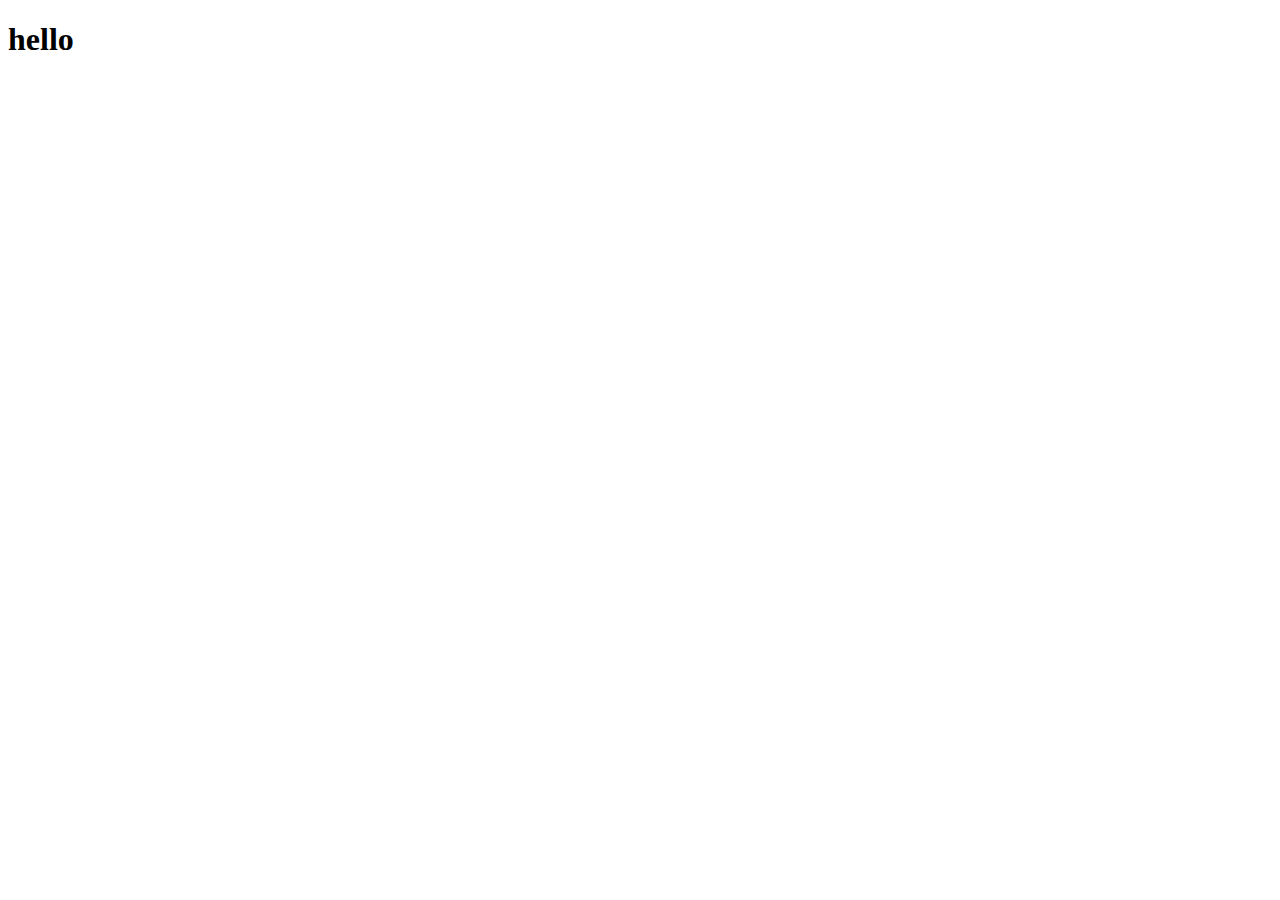
==== index.html @ 1a874dec "first commit" ====
<!DOCTYPE html>
<html lang="en">
  <head>
    <meta charset="UTF-8" />
    <meta name="viewport" content="width=device-width, initial-scale=1.0" />
    <title>Curuza</title>
    <link rel="stylesheet" href="css/style.css" />
    <script src="https://unpkg.com/@tailwindcss/browser@4"></script>
  </head>
  <body>
    <h1>hello</h1>
  </body>
</html>
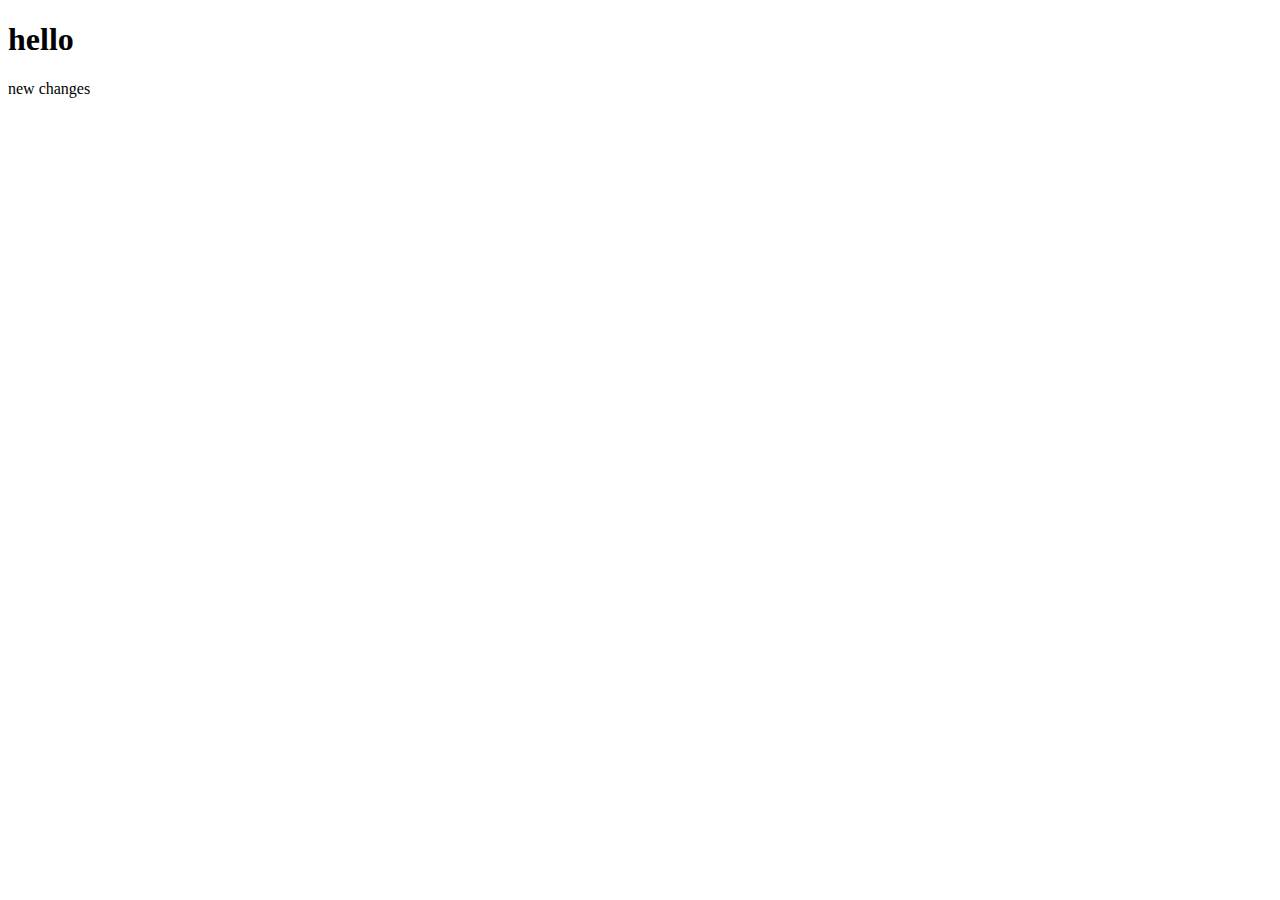
==== commit 8406281a: "login changes" ====
--- a/index.html
+++ b/index.html
@@ -9,5 +9,6 @@
   </head>
   <body>
     <h1>hello</h1>
+    <p>new changes</p>
   </body>
 </html>
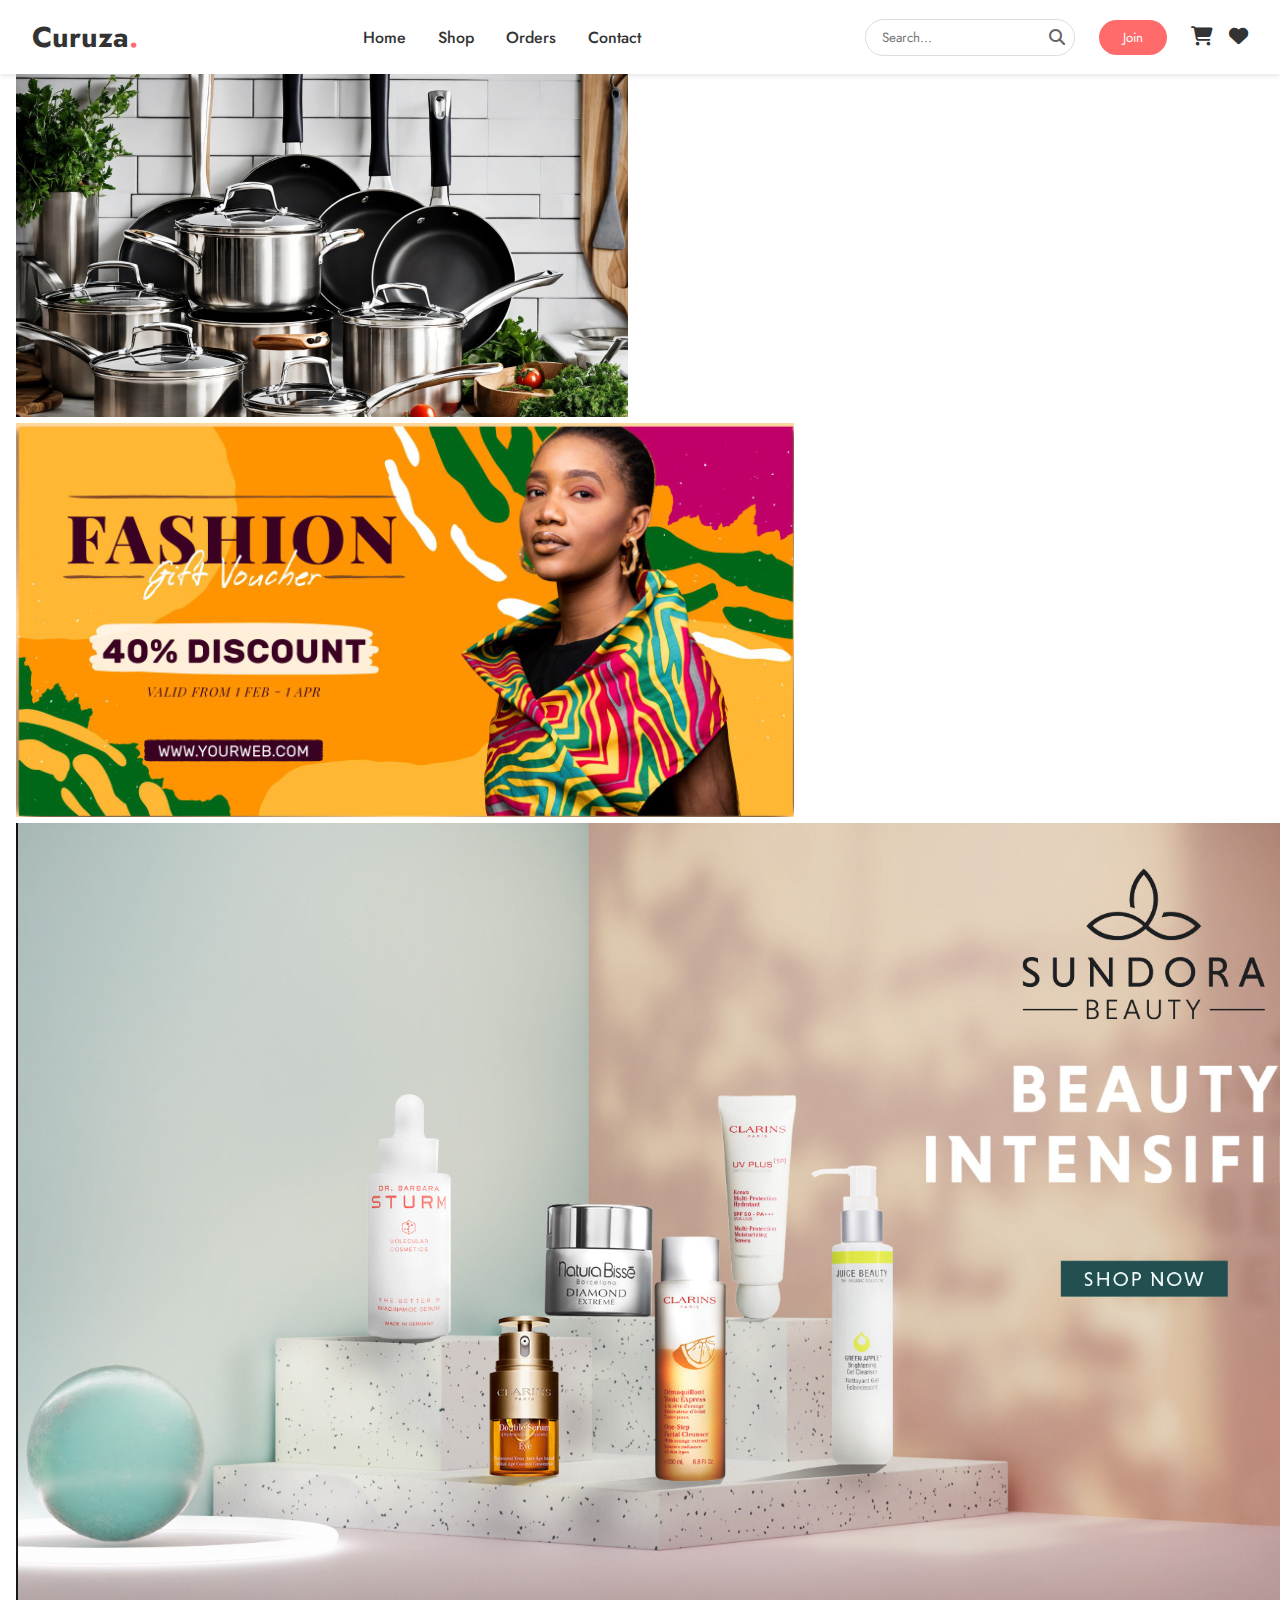
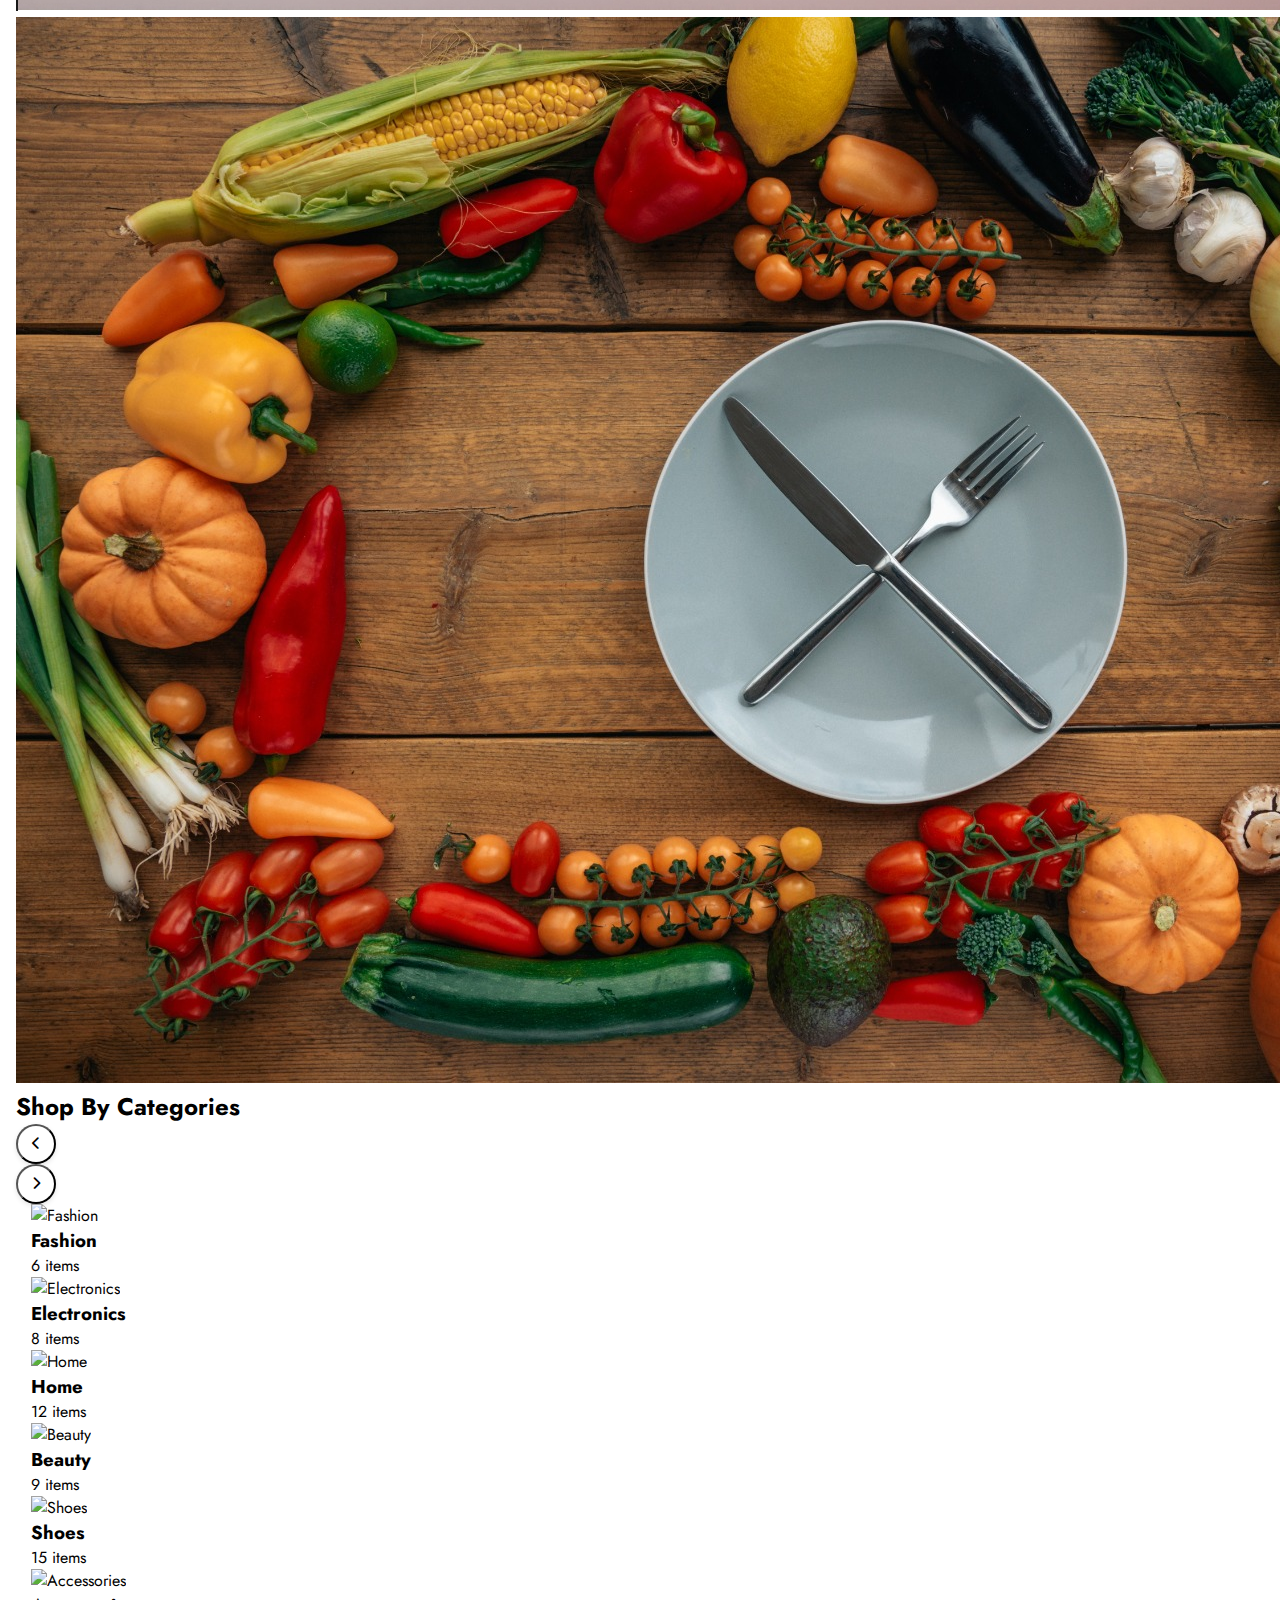
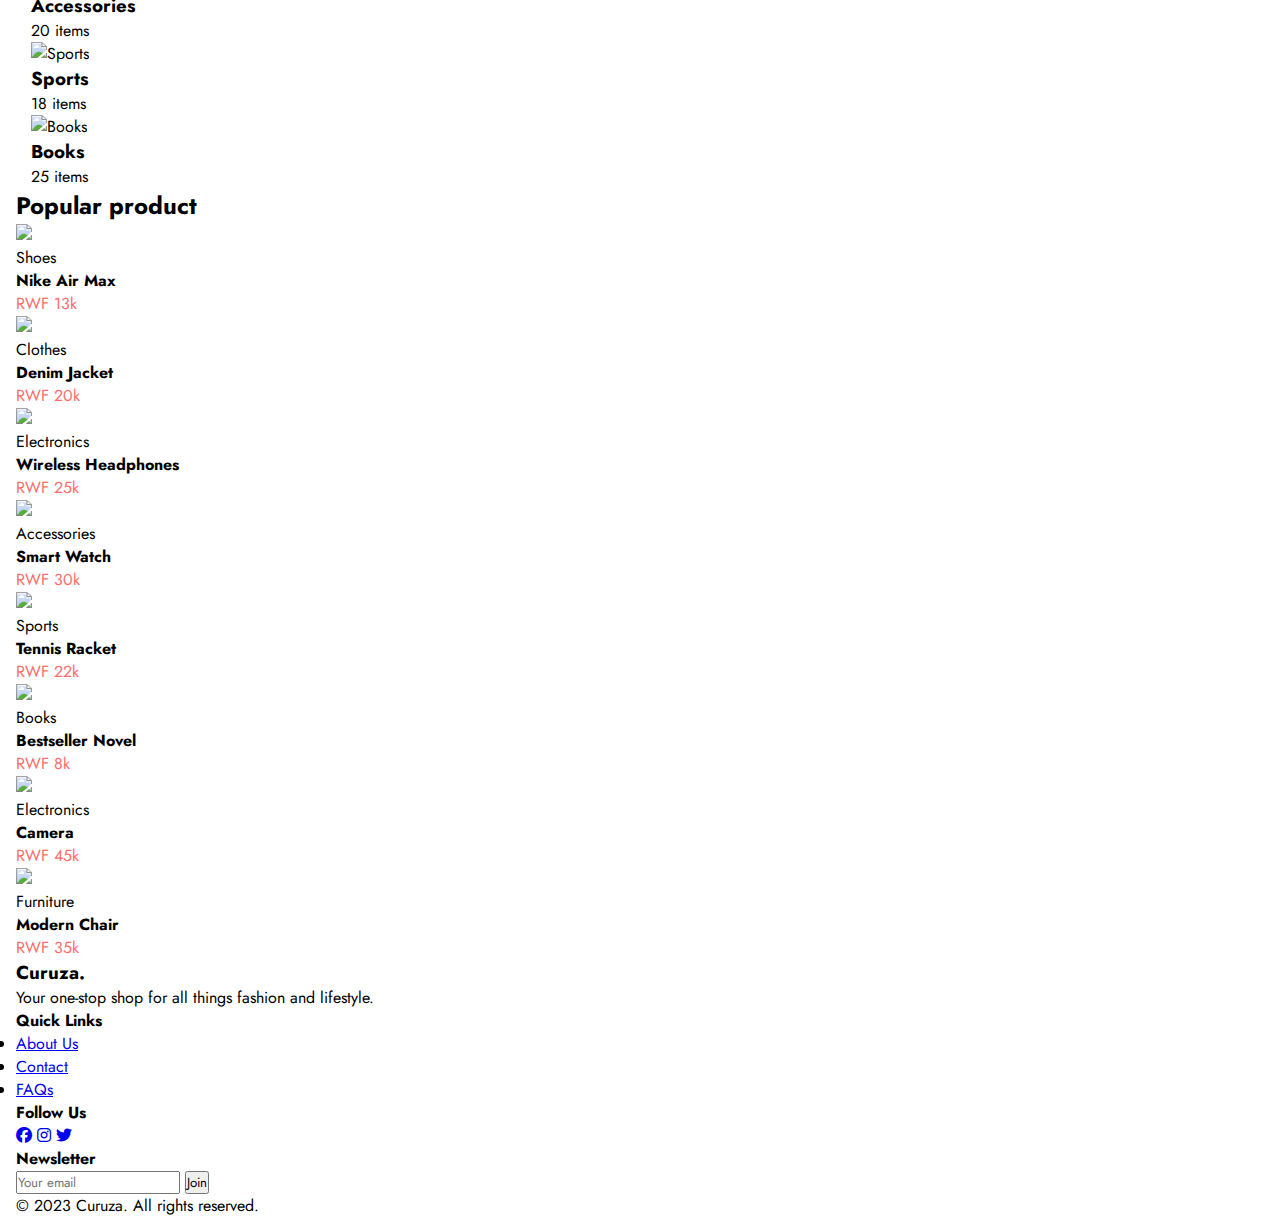
==== commit 1aa48b9e: "homepage changes" ====
--- a/index.html
+++ b/index.html
@@ -5,10 +5,454 @@
     <meta name="viewport" content="width=device-width, initial-scale=1.0" />
     <title>Curuza</title>
     <link rel="stylesheet" href="css/style.css" />
-    <script src="https://unpkg.com/@tailwindcss/browser@4"></script>
+
+    <!-- icons -->
+    <link
+      rel="stylesheet"
+      href="https://cdnjs.cloudflare.com/ajax/libs/font-awesome/6.4.0/css/all.min.css"
+    />
+    <!-- slicks -->
+    <link
+      rel="stylesheet"
+      type="text/css"
+      href="https://cdn.jsdelivr.net/npm/slick-carousel@1.8.1/slick/slick.css"
+    />
+    <link
+      rel="stylesheet"
+      type="text/css"
+      href="https://cdn.jsdelivr.net/npm/slick-carousel@1.8.1/slick/slick-theme.css"
+    />
+
+    <!-- tailwind -->
+    <link
+      href="https://fonts.googleapis.com/css2?family=Jost:wght@300;400;500;600;700&display=swap"
+      rel="stylesheet"
+    />
+    <script src="https://cdn.tailwindcss.com"></script>
   </head>
   <body>
-    <h1>hello</h1>
-    <p>new changes</p>
+    <div class="main-nav">
+      <nav class="navbar main-container">
+        <div class="brand">
+          <h1>Curuza<span>.</span></h1>
+        </div>
+
+        <div class="nav-links">
+          <a href="#home">Home</a>
+          <a href="#shop">Shop</a>
+          <a href="#orders">Orders</a>
+          <a href="#contact">Contact</a>
+        </div>
+
+        <div class="nav-actions">
+          <div class="search-box">
+            <input type="text" placeholder="Search..." />
+            <i class="fas fa-search"></i>
+          </div>
+          <button class="join-btn">Join</button>
+          <div class="icons">
+            <i class="fas fa-shopping-cart"></i>
+            <i class="fas fa-heart"></i>
+          </div>
+        </div>
+
+        <div class="hamburger">
+          <i class="fas fa-bars"></i>
+        </div>
+      </nav>
+    </div>
+
+    <section class="main-container mt-10">
+      <div class="hero-slider w-full">
+        <div class="slide w-full">
+          <img
+            src="./images/hero1.png"
+            alt="Slide 1"
+            class="w-full h-[500px] object-cover rounded-2xl"
+          />
+        </div>
+        <div class="slide">
+          <img
+            src="./images/hero2.png"
+            alt="Slide 2"
+            class="w-full h-[500px] object-cover rounded-2xl"
+          />
+        </div>
+        <div class="slide">
+          <img
+            src="./images/hero3.png"
+            alt="Slide 3"
+            class="w-full h-[500px] object-cover rounded-2xl"
+          />
+        </div>
+        <div class="slide">
+          <img
+            src="./images/hero4.jpg"
+            alt="Slide 3"
+            class="w-full h-[500px] object-cover rounded-2xl"
+          />
+        </div>
+      </div>
+    </section>
+
+    <section class="category-section main-container">
+      <div class="flex items-center justify-between mb-8">
+        <h2 class="text-3xl font-semibold">Shop By Categories</h2>
+        <div class="flex items-center space-x-4">
+          <button class="custom-prev">
+            <i class="fas fa-chevron-left text-2xl"></i>
+          </button>
+          <button class="custom-next">
+            <i class="fas fa-chevron-right text-2xl"></i>
+          </button>
+        </div>
+      </div>
+
+      <div class="category-slider relative my-5">
+        <div class="category-box">
+          <div class="rounded-lg overflow-hidden">
+            <img
+              src="https://images.unsplash.com/photo-1445205170230-053b83016050?ixlib=rb-4.0.3&ixid=M3wxMjA3fDB8MHxwaG90by1wYWdlfHx8fGVufDB8fHx8fA%3D%3D&auto=format&fit=crop&w=1471&q=80"
+              alt="Fashion"
+              class="w-full h-40 object-cover"
+            />
+            <div class="p-4 bg-white text-center">
+              <h3 class="text-lg font-semibold">Fashion</h3>
+              <p class="text-sm text-gray-500">6 items</p>
+            </div>
+          </div>
+        </div>
+
+        <div class="category-box">
+          <div class="rounded-lg overflow-hidden">
+            <img
+              src="https://images.unsplash.com/photo-1498049794561-7780e7231661?ixlib=rb-4.0.3&ixid=M3wxMjA3fDB8MHxwaG90by1wYWdlfHx8fGVufDB8fHx8fA%3D%3D&auto=format&fit=crop&w=1470&q=80"
+              alt="Electronics"
+              class="w-full h-40 object-cover"
+            />
+            <div class="p-4 bg-white text-center">
+              <h3 class="text-lg font-semibold">Electronics</h3>
+              <p class="text-sm text-gray-500">8 items</p>
+            </div>
+          </div>
+        </div>
+
+        <div class="category-box">
+          <div class="rounded-lg overflow-hidden">
+            <img
+              src="https://images.unsplash.com/photo-1484154218962-a197022b5858?ixlib=rb-4.0.3&ixid=M3wxMjA3fDB8MHxwaG90by1wYWdlfHx8fGVufDB8fHx8fA%3D%3D&auto=format&fit=crop&w=1474&q=80"
+              alt="Home"
+              class="w-full h-40 object-cover"
+            />
+            <div class="p-4 bg-white text-center">
+              <h3 class="text-lg font-semibold">Home</h3>
+              <p class="text-sm text-gray-500">12 items</p>
+            </div>
+          </div>
+        </div>
+
+        <div class="category-box">
+          <div class="rounded-lg overflow-hidden">
+            <img
+              src="https://images.unsplash.com/photo-1596462502278-27bfdc403348?ixlib=rb-4.0.3&ixid=M3wxMjA3fDB8MHxwaG90by1wYWdlfHx8fGVufDB8fHx8fA%3D%3D&auto=format&fit=crop&w=1480&q=80"
+              alt="Beauty"
+              class="w-full h-40 object-cover"
+            />
+            <div class="p-4 bg-white text-center">
+              <h3 class="text-lg font-semibold">Beauty</h3>
+              <p class="text-sm text-gray-500">9 items</p>
+            </div>
+          </div>
+        </div>
+
+        <div class="category-box">
+          <div class="rounded-lg overflow-hidden">
+            <img
+              src="https://images.unsplash.com/photo-1606107557195-0e29a4b5b4aa?ixlib=rb-4.0.3&ixid=M3wxMjA3fDB8MHxwaG90by1wYWdlfHx8fGVufDB8fHx8fA%3D%3D&auto=format&fit=crop&w=1400&q=80"
+              alt="Shoes"
+              class="w-full h-40 object-cover"
+            />
+            <div class="p-4 bg-white text-center">
+              <h3 class="text-lg font-semibold">Shoes</h3>
+              <p class="text-sm text-gray-500">15 items</p>
+            </div>
+          </div>
+        </div>
+
+        <div class="category-box">
+          <div class="rounded-lg overflow-hidden">
+            <img
+              src="https://images.unsplash.com/photo-1505740420928-5e560c06d30e?ixlib=rb-4.0.3&ixid=M3wxMjA3fDB8MHxwaG90by1wYWdlfHx8fGVufDB8fHx8fA%3D%3D&auto=format&fit=crop&w=1400&q=80"
+              alt="Accessories"
+              class="w-full h-40 object-cover"
+            />
+            <div class="p-4 bg-white text-center">
+              <h3 class="text-lg font-semibold">Accessories</h3>
+              <p class="text-sm text-gray-500">20 items</p>
+            </div>
+          </div>
+        </div>
+
+        <div class="category-box">
+          <div class="rounded-lg overflow-hidden">
+            <img
+              src="https://images.unsplash.com/photo-1434389677669-e08b4cac3105?ixlib=rb-4.0.3&ixid=M3wxMjA3fDB8MHxwaG90by1wYWdlfHx8fGVufDB8fHx8fA%3D%3D&auto=format&fit=crop&w=1400&q=80"
+              alt="Sports"
+              class="w-full h-40 object-cover"
+            />
+            <div class="p-4 bg-white text-center">
+              <h3 class="text-lg font-semibold">Sports</h3>
+              <p class="text-sm text-gray-500">18 items</p>
+            </div>
+          </div>
+        </div>
+
+        <div class="category-box">
+          <div class="rounded-lg overflow-hidden">
+            <img
+              src="https://images.unsplash.com/photo-1567016432779-094069958ea5?ixlib=rb-4.0.3&ixid=M3wxMjA3fDB8MHxwaG90by1wYWdlfHx8fGVufDB8fHx8fA%3D%3D&auto=format&fit=crop&w=1400&q=80"
+              alt="Books"
+              class="w-full h-40 object-cover"
+            />
+            <div class="p-4 bg-white text-center">
+              <h3 class="text-lg font-semibold">Books</h3>
+              <p class="text-sm text-gray-500">25 items</p>
+            </div>
+          </div>
+        </div>
+      </div>
+    </section>
+
+    <section class="main-container mt-10">
+      <h2 class="text-3xl font-semibold text-center">Popular product</h2>
+
+      <div class="grid grid-cols-1 md:grid-cols-2 lg:grid-cols-4 gap-4 mt-6">
+        <div class="border rounded-2xl p-3">
+          <div>
+            <img
+              src="https://images.unsplash.com/photo-1542291026-7eec264c27ff?w=500"
+              class="rounded-2xl w-full h-[270px] object-cover"
+            />
+            <div>
+              <div class="mt-2">
+                <p class="text-gray-500">Shoes</p>
+              </div>
+              <div class="my-2">
+                <h4 class="font-bold text-xl">Nike Air Max</h4>
+              </div>
+              <p class="txt-color font-bold">RWF 13k</p>
+            </div>
+          </div>
+        </div>
+
+        <div class="border rounded-2xl p-3">
+          <div>
+            <img
+              src="https://images.unsplash.com/photo-1489987707025-afc232f7ea0f?w=500"
+              class="rounded-2xl w-full h-[270px] object-cover"
+            />
+            <div>
+              <div class="mt-2">
+                <p class="text-gray-500">Clothes</p>
+              </div>
+              <div class="my-2">
+                <h4 class="font-bold text-xl">Denim Jacket</h4>
+              </div>
+              <p class="txt-color font-bold">RWF 20k</p>
+            </div>
+          </div>
+        </div>
+
+        <div class="border rounded-2xl p-3">
+          <div>
+            <img
+              src="https://images.unsplash.com/photo-1505740420928-5e560c06d30e?w=500"
+              class="rounded-2xl w-full h-[270px] object-cover"
+            />
+            <div>
+              <div class="mt-2">
+                <p class="text-gray-500">Electronics</p>
+              </div>
+              <div class="my-2">
+                <h4 class="font-bold text-xl">Wireless Headphones</h4>
+              </div>
+              <p class="txt-color font-bold">RWF 25k</p>
+            </div>
+          </div>
+        </div>
+
+        <div class="border rounded-2xl p-3">
+          <div>
+            <img
+              src="https://images.unsplash.com/photo-1523275335684-37898b6baf30?w=500"
+              class="rounded-2xl w-full h-[270px] object-cover"
+            />
+            <div>
+              <div class="mt-2">
+                <p class="text-gray-500">Accessories</p>
+              </div>
+              <div class="my-2">
+                <h4 class="font-bold text-xl">Smart Watch</h4>
+              </div>
+              <p class="txt-color font-bold">RWF 30k</p>
+            </div>
+          </div>
+        </div>
+
+        <div class="border rounded-2xl p-3">
+          <div>
+            <img
+              src="https://images.unsplash.com/photo-1434389677669-e08b4cac3105?w=500"
+              class="rounded-2xl w-full h-[270px] object-cover"
+            />
+            <div>
+              <div class="mt-2">
+                <p class="text-gray-500">Sports</p>
+              </div>
+              <div class="my-2">
+                <h4 class="font-bold text-xl">Tennis Racket</h4>
+              </div>
+              <p class="txt-color font-bold">RWF 22k</p>
+            </div>
+          </div>
+        </div>
+
+        <div class="border rounded-2xl p-3">
+          <div>
+            <img
+              src="https://images.unsplash.com/photo-1544947950-fa07a98d237f?w=500"
+              class="rounded-2xl w-full h-[270px] object-cover"
+            />
+            <div>
+              <div class="mt-2">
+                <p class="text-gray-500">Books</p>
+              </div>
+              <div class="my-2">
+                <h4 class="font-bold text-xl">Bestseller Novel</h4>
+              </div>
+              <p class="txt-color font-bold">RWF 8k</p>
+            </div>
+          </div>
+        </div>
+
+        <div class="border rounded-2xl p-3">
+          <div>
+            <img
+              src="https://images.unsplash.com/photo-1526170375885-4d8ecf77b99f?w=500"
+              class="rounded-2xl w-full h-[270px] object-cover"
+            />
+            <div>
+              <div class="mt-2">
+                <p class="text-gray-500">Electronics</p>
+              </div>
+              <div class="my-2">
+                <h4 class="font-bold text-xl">Camera</h4>
+              </div>
+              <p class="txt-color font-bold">RWF 45k</p>
+            </div>
+          </div>
+        </div>
+
+        <div class="border rounded-2xl p-3">
+          <div>
+            <img
+              src="https://images.unsplash.com/photo-1553062407-98eeb64c6a62?w=500"
+              class="rounded-2xl w-full h-[270px] object-cover"
+            />
+            <div>
+              <div class="mt-2">
+                <p class="text-gray-500">Furniture</p>
+              </div>
+              <div class="my-2">
+                <h4 class="font-bold text-xl">Modern Chair</h4>
+              </div>
+              <p class="txt-color font-bold">RWF 35k</p>
+            </div>
+          </div>
+        </div>
+      </div>
+    </section>
+
+    <footer class="bg-gray-100 mt-20">
+      <div class="main-container py-10">
+        <div class="grid grid-cols-1 md:grid-cols-4 gap-8">
+          <div>
+            <h3 class="font-bold text-xl mb-4">
+              Curuza<span class="text-primary-color">.</span>
+            </h3>
+            <p class="text-gray-600">
+              Your one-stop shop for all things fashion and lifestyle.
+            </p>
+          </div>
+
+          <div>
+            <h4 class="font-semibold mb-4">Quick Links</h4>
+            <ul class="space-y-2">
+              <li>
+                <a href="#" class="text-gray-600 hover:text-primary-color"
+                  >About Us</a
+                >
+              </li>
+              <li>
+                <a href="#" class="text-gray-600 hover:text-primary-color"
+                  >Contact</a
+                >
+              </li>
+              <li>
+                <a href="#" class="text-gray-600 hover:text-primary-color"
+                  >FAQs</a
+                >
+              </li>
+            </ul>
+          </div>
+
+          <div>
+            <h4 class="font-semibold mb-4">Follow Us</h4>
+            <div class="flex space-x-4">
+              <a href="#" class="text-gray-600 hover:text-primary-color"
+                ><i class="fab fa-facebook"></i
+              ></a>
+              <a href="#" class="text-gray-600 hover:text-primary-color"
+                ><i class="fab fa-instagram"></i
+              ></a>
+              <a href="#" class="text-gray-600 hover:text-primary-color"
+                ><i class="fab fa-twitter"></i
+              ></a>
+            </div>
+          </div>
+
+          <div>
+            <h4 class="font-semibold mb-4">Newsletter</h4>
+            <div class="flex">
+              <input
+                type="email"
+                placeholder="Your email"
+                class="p-2 border rounded-l focus:outline-none"
+              />
+              <button
+                class="bg-primary-color text-white px-4 rounded-r hover:bg-primary-hover"
+              >
+                Join
+              </button>
+            </div>
+          </div>
+        </div>
+
+        <div class="border-t mt-8 pt-8 text-center text-gray-600">
+          <p>&copy; 2023 Curuza. All rights reserved.</p>
+        </div>
+      </div>
+    </footer>
+
+    <script
+      type="text/javascript"
+      src="https://code.jquery.com/jquery-3.6.0.min.js"
+    ></script>
+    <script
+      type="text/javascript"
+      src="https://cdn.jsdelivr.net/npm/slick-carousel@1.8.1/slick/slick.min.js"
+    ></script>
+
+    <script src="js/script.js"></script>
   </body>
 </html>
--- a/css/style.css
+++ b/css/style.css
@@ -0,0 +1,209 @@
+:root {
+    --primary-color: #ff6b6b;
+    --primary-hover: #ff5252;
+    --text-color: #333;
+    --secondary-text: #666;
+    --border-color: #ddd;
+    --white: white;
+    --shadow: rgba(0,0,0,0.1);
+    --font-family: 'Jost', sans-serif;
+}
+
+* {
+    margin: 0;
+    padding: 0;
+    box-sizing: border-box;
+    font-family: var(--font-family);
+}
+
+.txt-color{
+    color: var(--primary-color);
+}
+/* start of main container */
+
+.main-container {
+    width: 100%;
+    max-width: 1380px;
+    margin: 0 auto;
+    padding: 0 1rem;
+  }
+
+  @media (min-width: 1568px) {
+    .main-container {
+      width: 100%;
+      max-width: 1380px;
+      margin: 0 auto;
+      padding: 0 1rem;
+    }
+  }
+  @media (max-width: 768px) {
+    .main-container {
+      padding: 0 0.75rem;
+    }
+  }
+
+  @media (max-width: 480px) {
+    .main-container {
+      padding: 0 0.5rem;
+    }
+  }
+
+/* end of main container */
+.main-nav{
+    background-color: var(--white);
+    box-shadow: 0 2px 5px var(--shadow);
+}
+.navbar {
+    display: flex;
+    justify-content: space-between;
+    align-items: center;
+    padding: 1rem 2rem;
+   
+}
+
+.brand h1 {
+    font-size: 1.8rem;
+    color: var(--text-color);
+}
+
+.brand span {
+    color: var(--primary-color);
+}
+
+.nav-links {
+    display: flex;
+    gap: 2rem;
+}
+
+.nav-links a {
+    text-decoration: none;
+    color: var(--text-color);
+    font-weight: 500;
+    transition: color 0.3s;
+}
+
+.nav-links a:hover {
+    color: var(--primary-color);
+}
+
+.nav-actions {
+    display: flex;
+    align-items: center;
+    gap: 1.5rem;
+}
+
+.search-box {
+    position: relative;
+}
+
+.search-box input {
+    padding: 0.5rem 2rem 0.5rem 1rem;
+    border: 1px solid var(--border-color);
+    border-radius: 20px;
+    outline: none;
+}
+
+.search-box i {
+    position: absolute;
+    right: 10px;
+    top: 50%;
+    transform: translateY(-50%);
+    color: var(--secondary-text);
+}
+
+.join-btn {
+    padding: 0.5rem 1.5rem;
+    background-color: var(--primary-color);
+    color: var(--white);
+    border: none;
+    border-radius: 20px;
+    cursor: pointer;
+    transition: background-color 0.3s;
+}
+
+.join-btn:hover {
+    background-color: var(--primary-hover);
+}
+
+.icons {
+    display: flex;
+    gap: 1rem;
+}
+
+.icons i {
+    font-size: 1.2rem;
+    color: var(--text-color);
+    cursor: pointer;
+    transition: color 0.3s;
+}
+
+.icons i:hover {
+    color: var(--primary-color);
+}
+
+.hamburger {
+    display: none;
+    font-size: 1.5rem;
+    cursor: pointer;
+}
+
+@media (max-width: 968px) {
+    .nav-links {
+        display: none;
+    }
+    
+    .nav-actions {
+        display: none;
+    }
+    
+    .hamburger {
+        display: block;
+    }
+    
+    .hamburger.active + .nav-links,
+    .hamburger.active + .nav-links + .nav-actions {
+        display: flex;
+        flex-direction: column;
+        position: absolute;
+        top: 70px;
+        left: 0;
+        right: 0;
+        background: var(--white);
+        padding: 1rem;
+        box-shadow: 0 2px 5px var(--shadow);
+    }
+}
+
+
+
+/* view by categories */
+
+.category-box {
+    margin: 0 15px;
+    transition: transform 0.3s;
+}
+
+.category-box:hover {
+    transform: translateY(-5px);
+}
+
+.custom-prev,
+.custom-next {
+    width: 40px;
+    height: 40px;
+    background: white;
+    border-radius: 50%;
+    box-shadow: 0 2px 5px rgba(0,0,0,0.1);
+    z-index: 10;
+    display: flex;
+    align-items: center;
+    justify-content: center;
+    cursor: pointer;
+    transition: all 0.3s;
+}
+
+.custom-prev:hover,
+.custom-next:hover {
+    background: #ff6b6b;
+    color: white;
+}
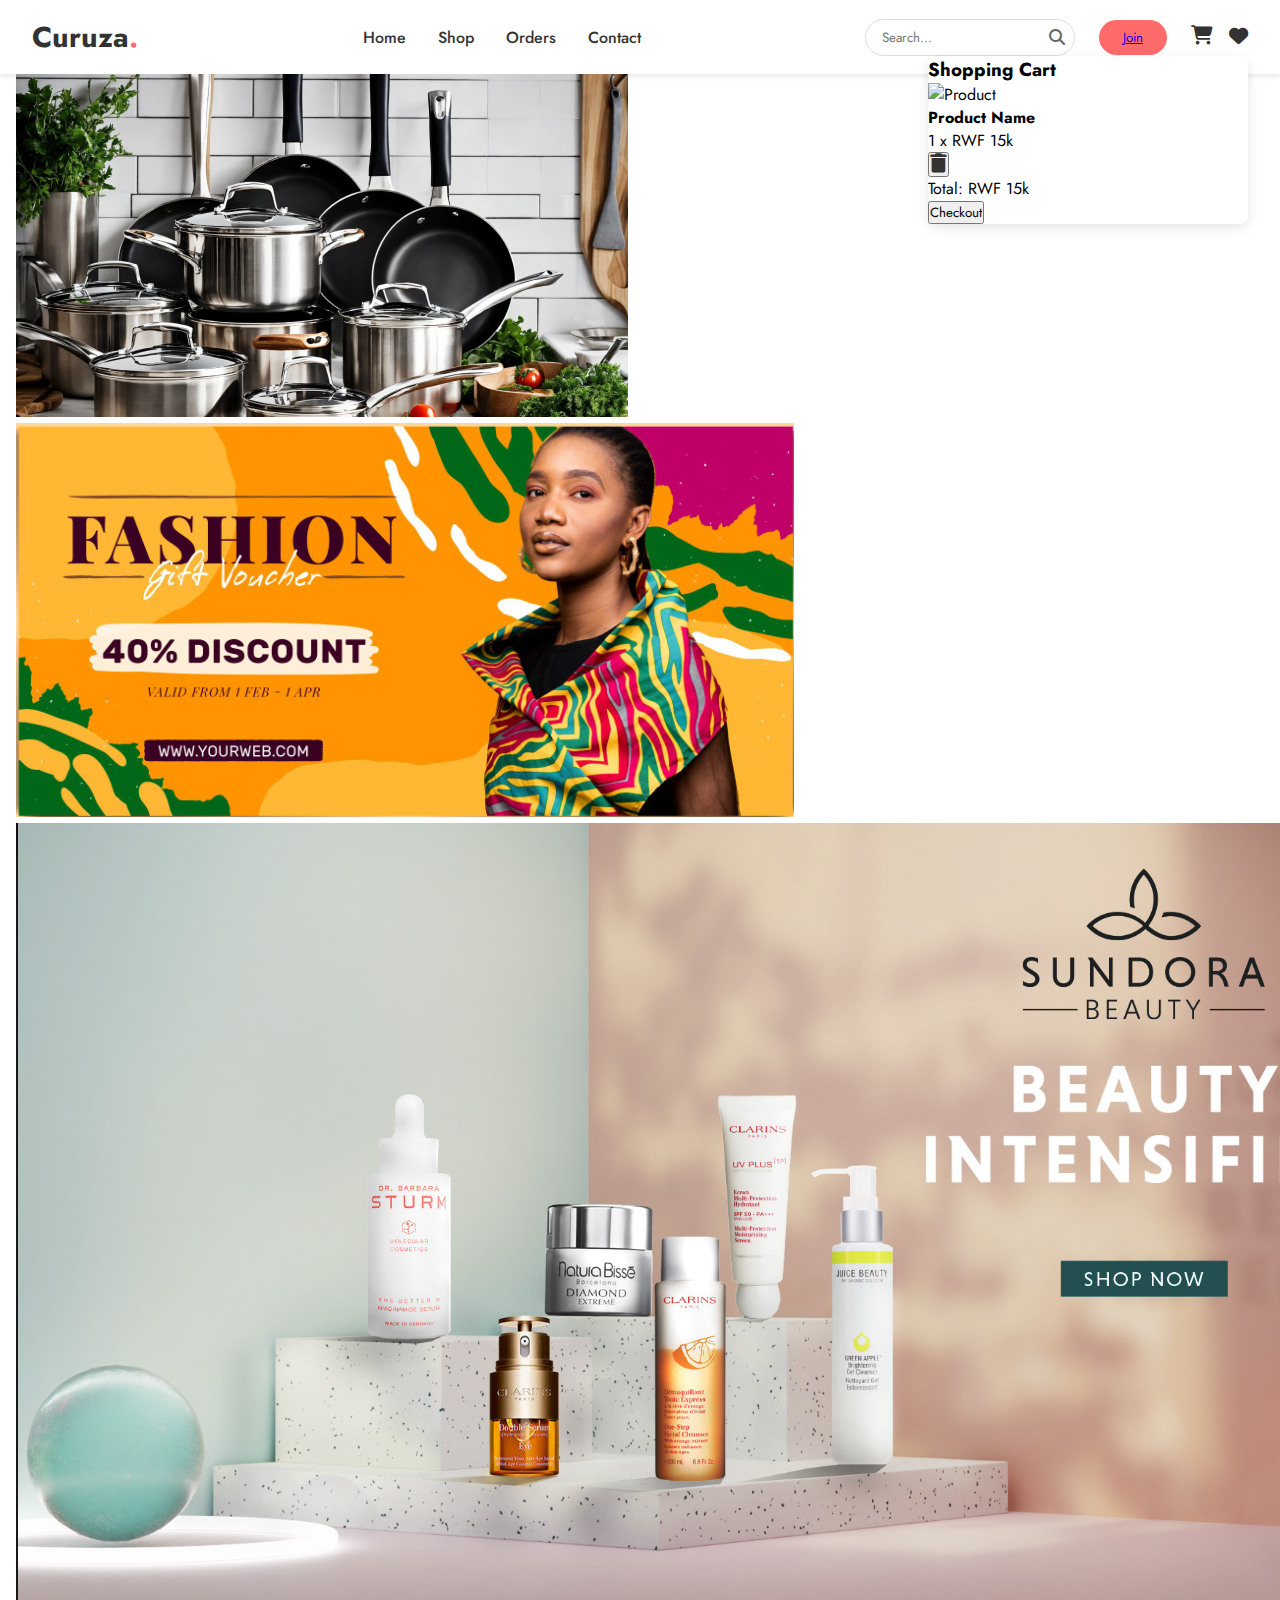
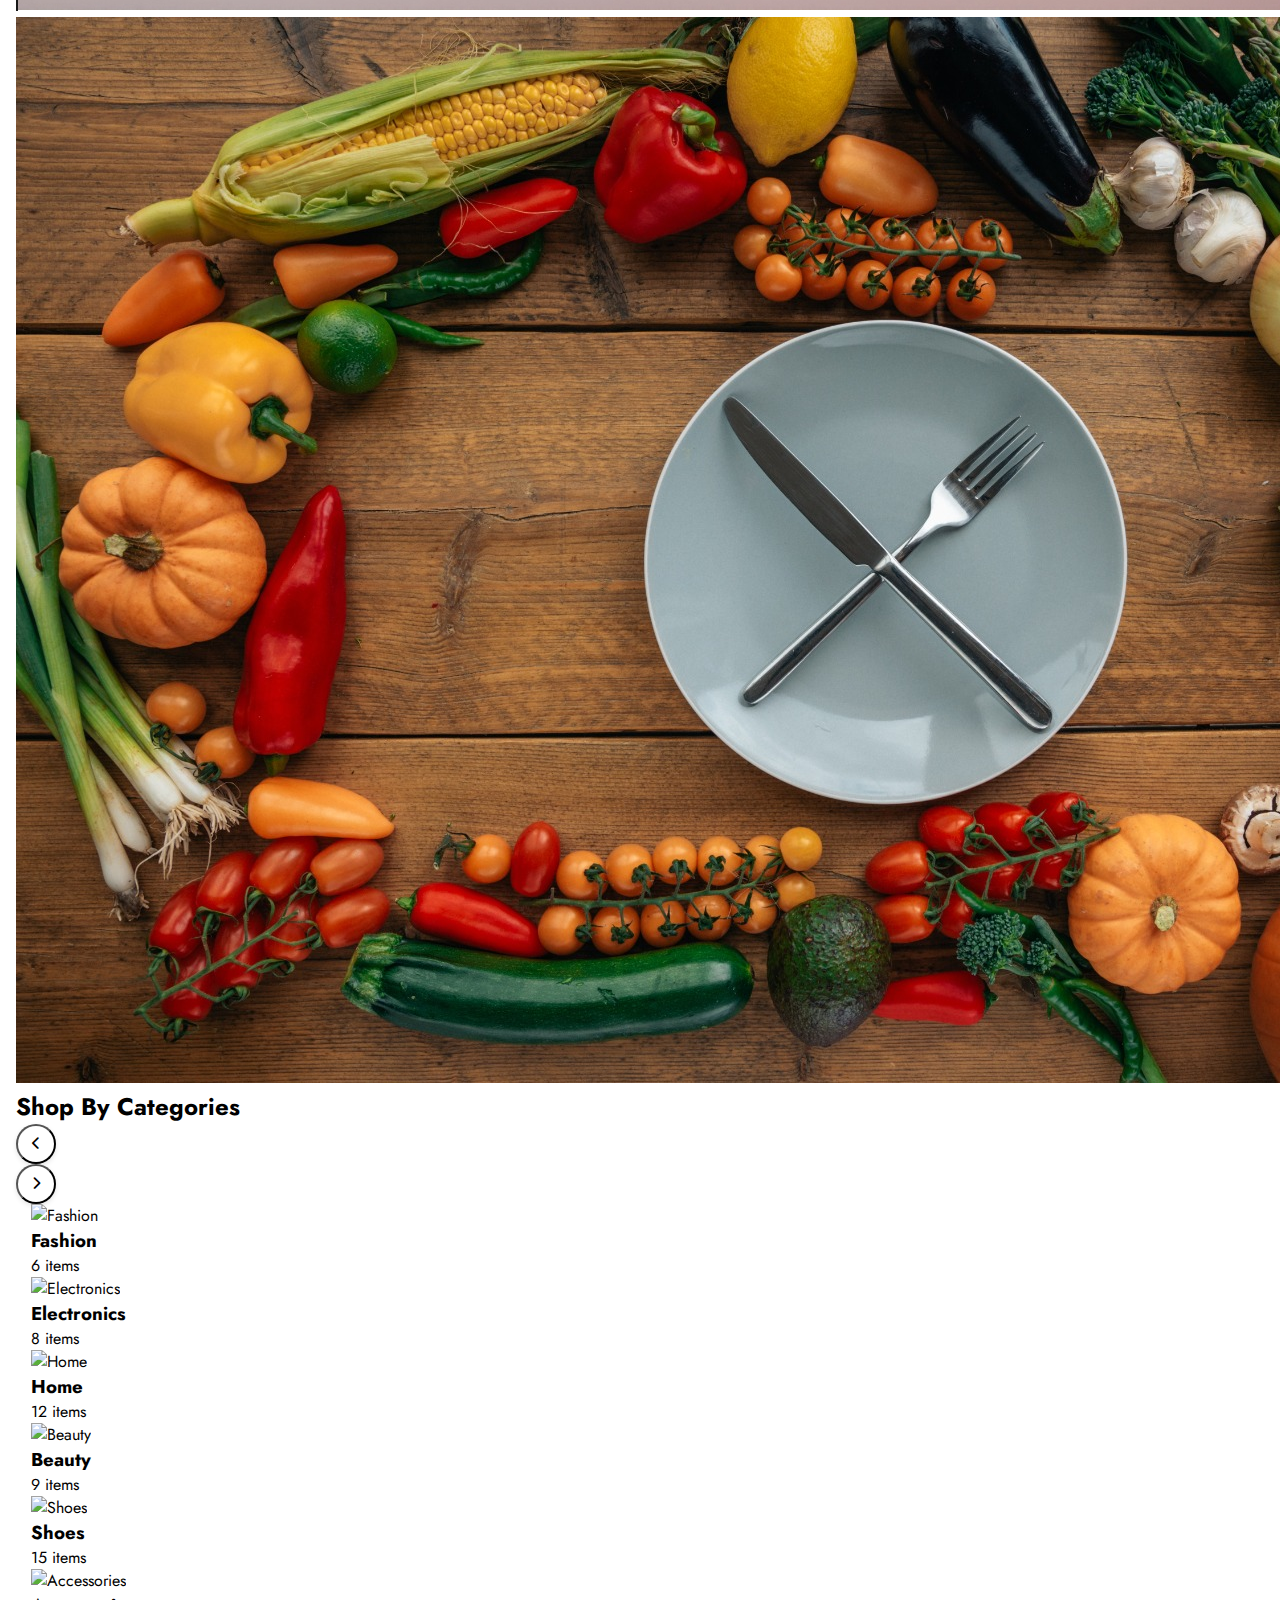
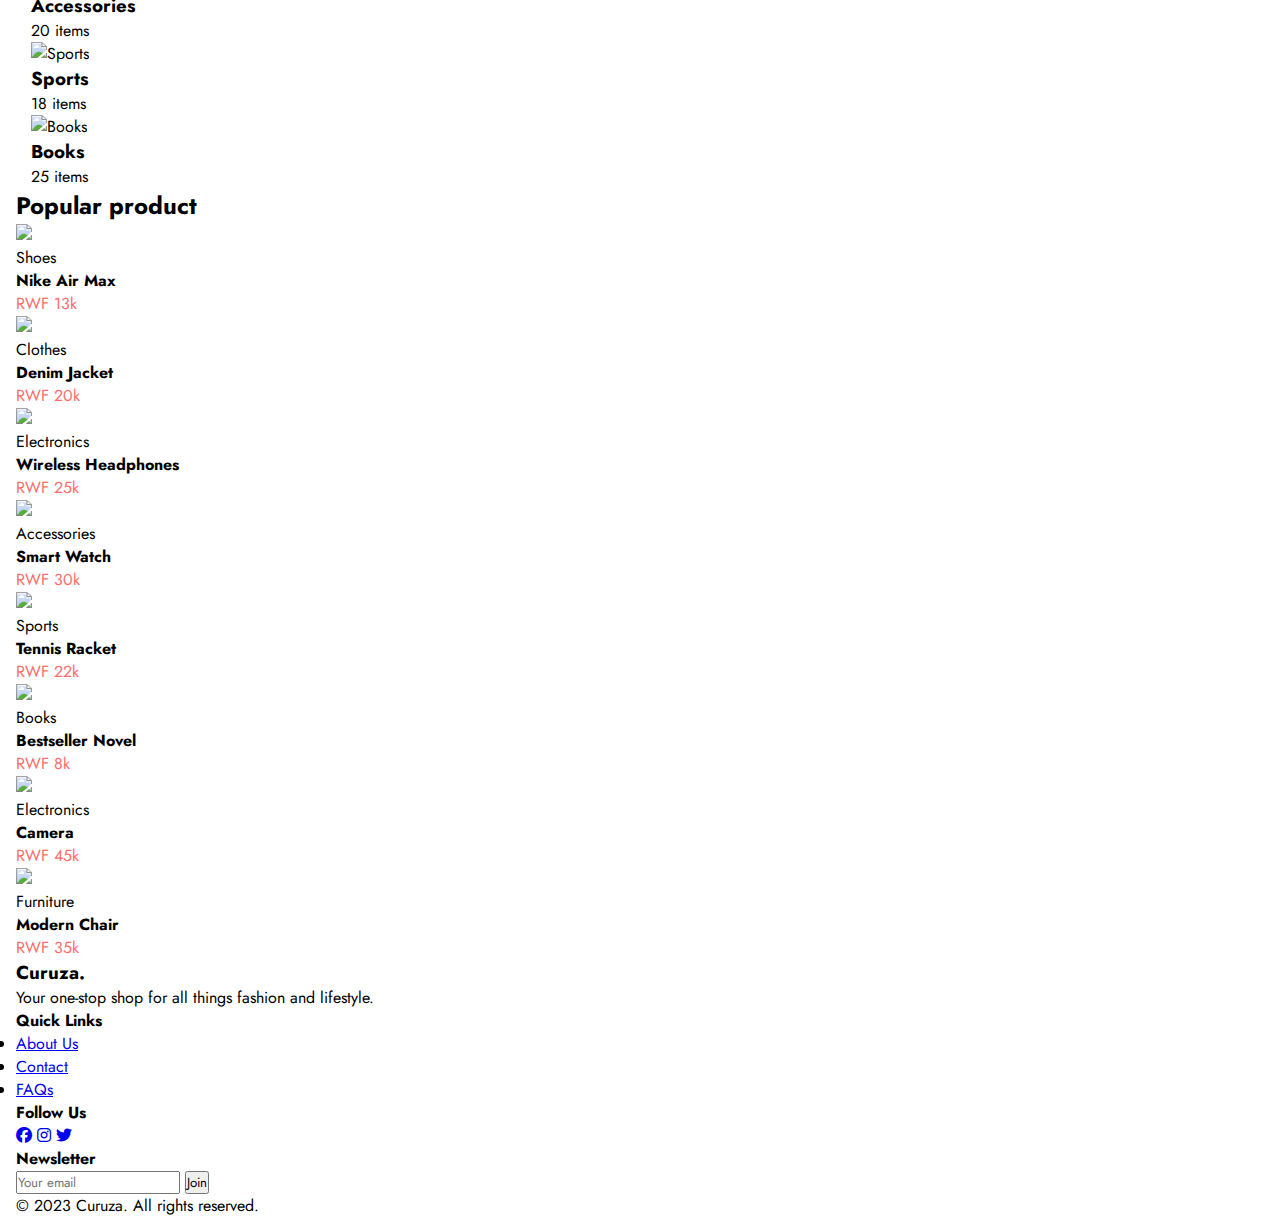
==== commit b3a29665: "changes on other pages" ====
--- a/index.html
+++ b/index.html
@@ -38,9 +38,9 @@
         </div>
 
         <div class="nav-links">
-          <a href="#home">Home</a>
-          <a href="#shop">Shop</a>
-          <a href="#orders">Orders</a>
+          <a href="index.html">Home</a>
+          <a href="shop.html">Shop</a>
+          <a href="orders.html">Orders</a>
           <a href="#contact">Contact</a>
         </div>
 
@@ -49,10 +49,39 @@
             <input type="text" placeholder="Search..." />
             <i class="fas fa-search"></i>
           </div>
-          <button class="join-btn">Join</button>
+          <button class="join-btn"><a href="signup.html">Join</a></button>
           <div class="icons">
             <i class="fas fa-shopping-cart"></i>
-            <i class="fas fa-heart"></i>
+            <a href="wishlist.html"><i class="fas fa-heart"></i></a> 
+
+            <div class="cart-dropdown hidden">
+              <div class="p-4">
+                  <h3 class="text-lg font-semibold mb-4">Shopping Cart</h3>
+                  <div class="cart-items space-y-4">
+                      <!-- Sample Cart Item -->
+                      <div class="flex items-center gap-4 border-b pb-4">
+                          <img src="https://images.unsplash.com/photo-1523275335684-37898b6baf30" alt="Product" class="w-16 h-16 object-cover rounded">
+                          <div class="flex-1">
+                              <h4 class="font-medium">Product Name</h4>
+                              <p class="text-gray-500">1 x RWF 15k</p>
+                          </div>
+                          <button class="text-red-500 hover:text-red-700">
+                              <i class="fas fa-trash"></i>
+                          </button>
+                      </div>
+                  </div>
+                  <div class="mt-4 pt-4 border-t">
+                      <div class="flex justify-between font-semibold mb-4">
+                          <span>Total:</span>
+                          <span>RWF 15k</span>
+                      </div>
+                      <button class="w-full bg-primary-color text-white py-2 rounded hover:bg-primary-hover">
+                          Checkout
+                      </button>
+                  </div>
+              </div>
+          </div>
+          
           </div>
         </div>
 
--- a/css/style.css
+++ b/css/style.css
@@ -18,6 +18,13 @@
 
 .txt-color{
     color: var(--primary-color);
+}
+.bg-color{
+    background-color: var(--primary-color);
+    color: var(--white);
+}
+.bg-color:hover{
+    background-color: var(--primary-hover);
 }
 /* start of main container */
 
@@ -174,6 +181,20 @@
     }
 }
 
+.cart-dropdown {
+    position: absolute;
+    top: 100%;
+    right: 0;
+    width: 320px;
+    background: white;
+    border-radius: 8px;
+    box-shadow: 0 4px 12px rgba(0,0,0,0.1);
+    z-index: 1000;
+}
+
+.nav-actions {
+    position: relative;
+}
 
 
 /* view by categories */
@@ -207,3 +228,16 @@
     background: #ff6b6b;
     color: white;
 }
+
+
+
+/* loginn and signup */
+
+.sign-in-btn {
+    background-color: var(--primary-color);
+    transition: background-color 0.3s;
+}
+
+.sign-in-btn:hover {
+    background-color: var(--primary-hover);
+}
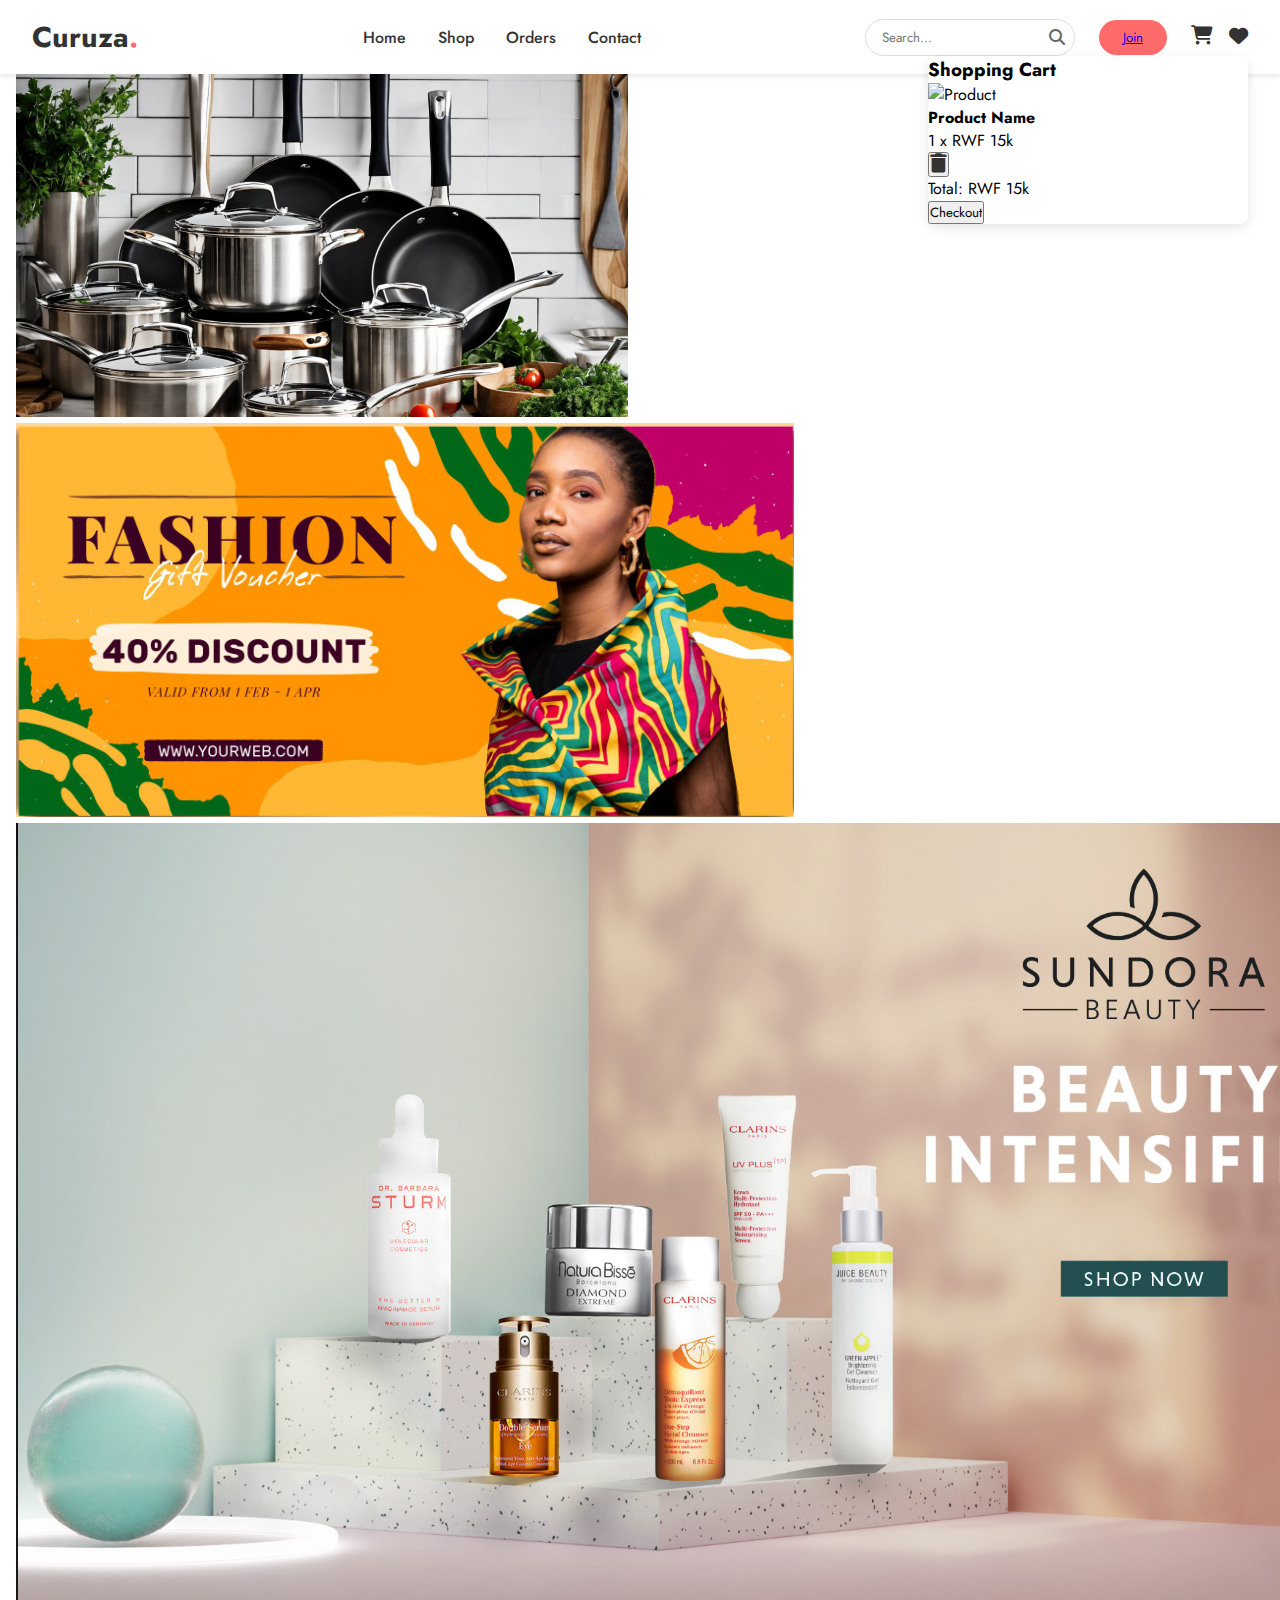
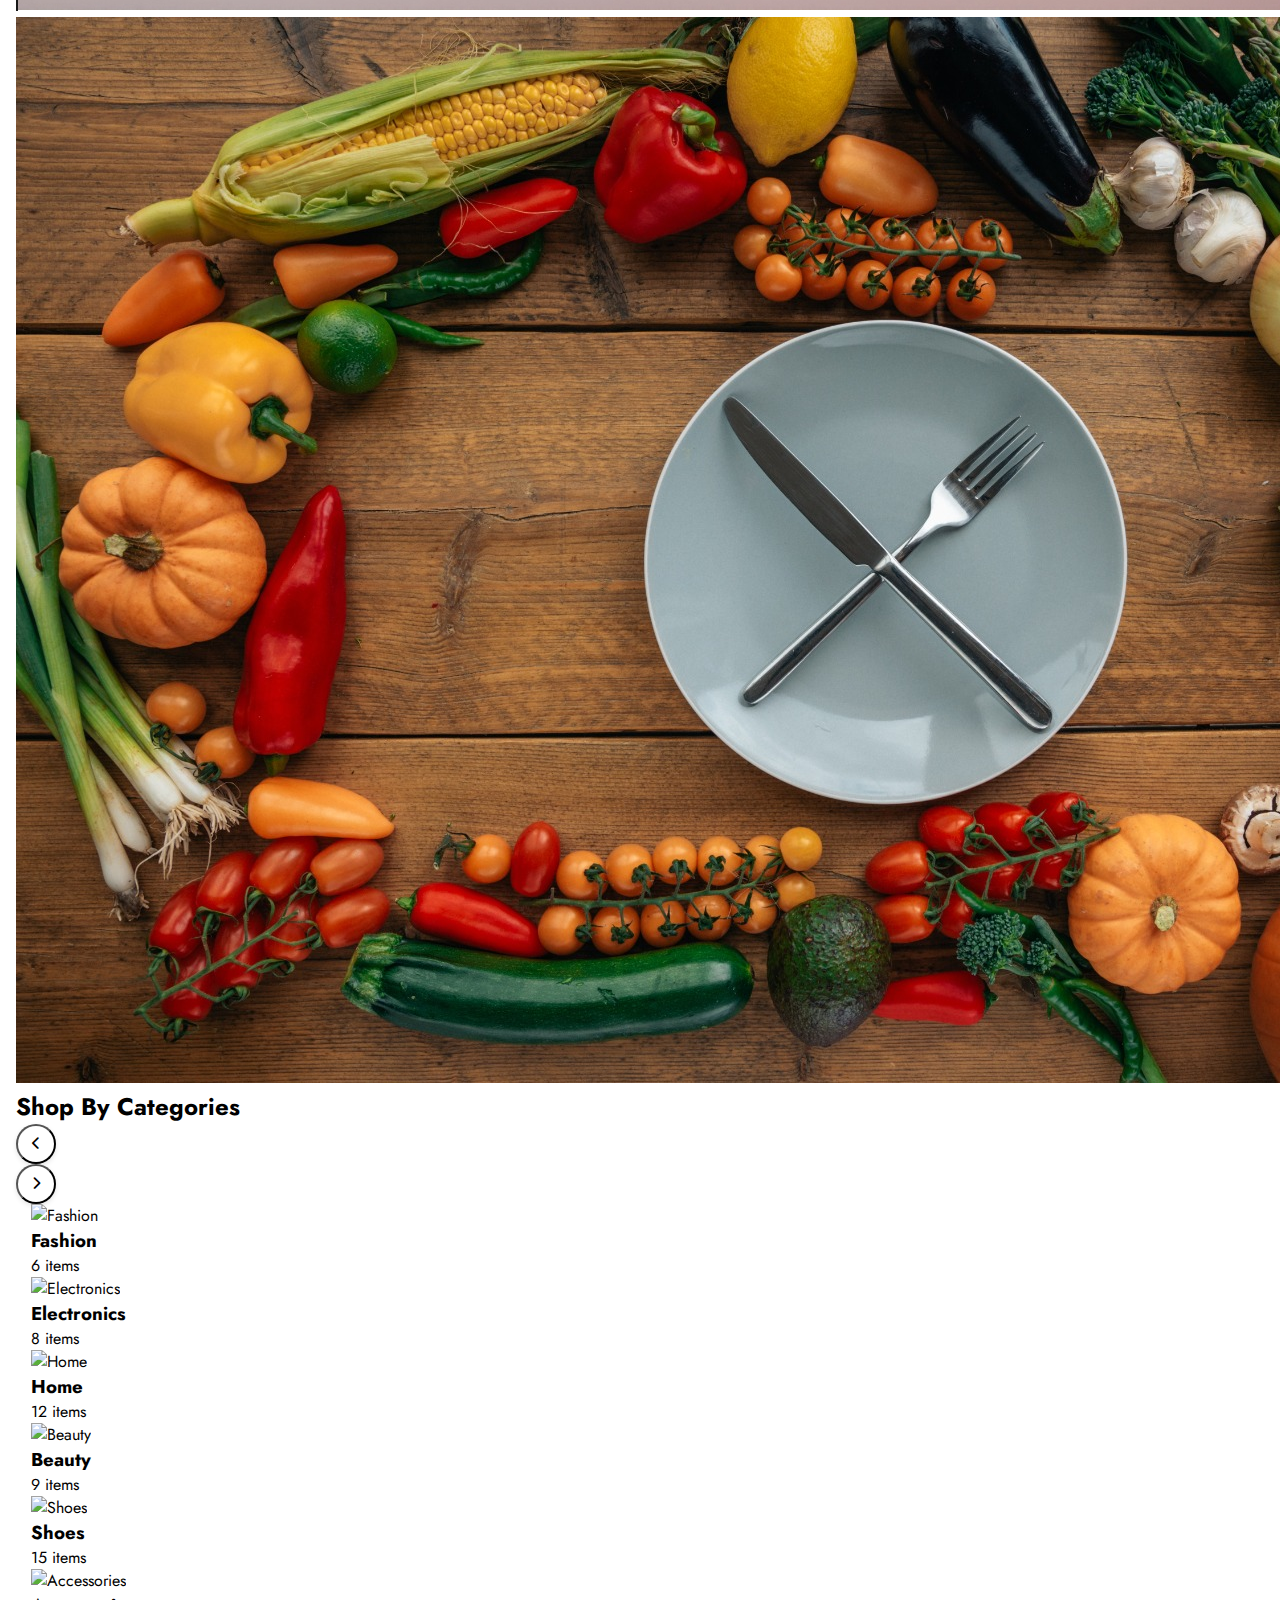
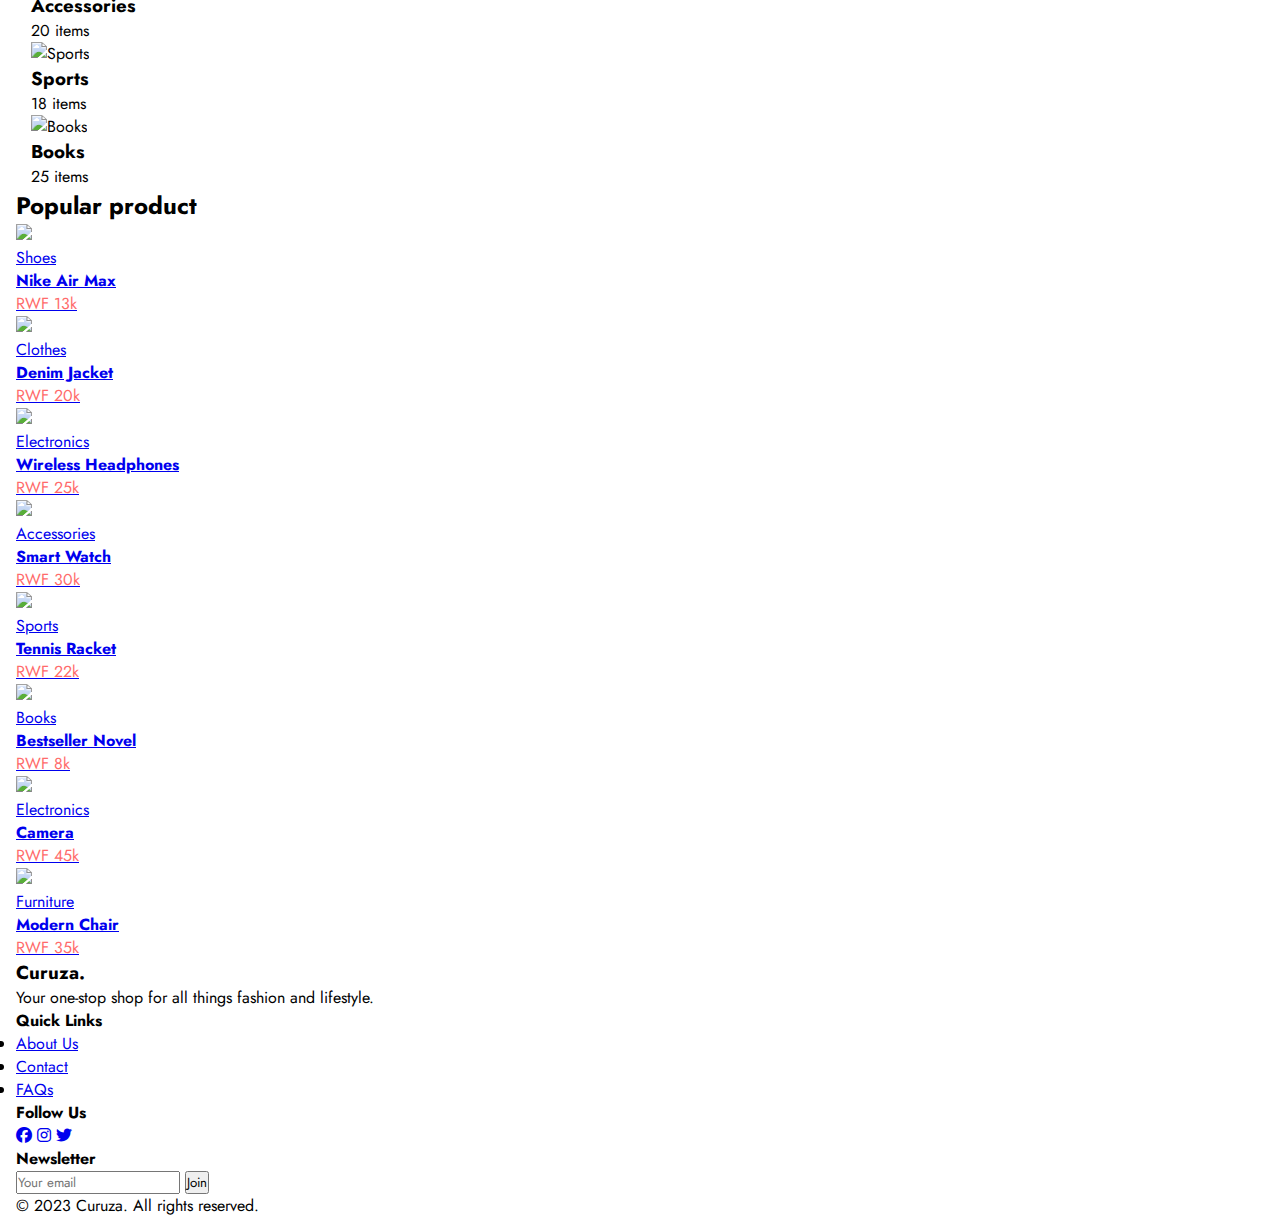
==== commit 570f998a: "add link to single product" ====
--- a/index.html
+++ b/index.html
@@ -52,36 +52,41 @@
           <button class="join-btn"><a href="signup.html">Join</a></button>
           <div class="icons">
             <i class="fas fa-shopping-cart"></i>
-            <a href="wishlist.html"><i class="fas fa-heart"></i></a> 
+            <a href="wishlist.html"><i class="fas fa-heart"></i></a>
 
             <div class="cart-dropdown hidden">
               <div class="p-4">
-                  <h3 class="text-lg font-semibold mb-4">Shopping Cart</h3>
-                  <div class="cart-items space-y-4">
-                      <!-- Sample Cart Item -->
-                      <div class="flex items-center gap-4 border-b pb-4">
-                          <img src="https://images.unsplash.com/photo-1523275335684-37898b6baf30" alt="Product" class="w-16 h-16 object-cover rounded">
-                          <div class="flex-1">
-                              <h4 class="font-medium">Product Name</h4>
-                              <p class="text-gray-500">1 x RWF 15k</p>
-                          </div>
-                          <button class="text-red-500 hover:text-red-700">
-                              <i class="fas fa-trash"></i>
-                          </button>
-                      </div>
+                <h3 class="text-lg font-semibold mb-4">Shopping Cart</h3>
+                <div class="cart-items space-y-4">
+                  <!-- Sample Cart Item -->
+                  <div class="flex items-center gap-4 border-b pb-4">
+                    <img
+                      src="https://images.unsplash.com/photo-1523275335684-37898b6baf30"
+                      alt="Product"
+                      class="w-16 h-16 object-cover rounded"
+                    />
+                    <div class="flex-1">
+                      <h4 class="font-medium">Product Name</h4>
+                      <p class="text-gray-500">1 x RWF 15k</p>
+                    </div>
+                    <button class="text-red-500 hover:text-red-700">
+                      <i class="fas fa-trash"></i>
+                    </button>
                   </div>
-                  <div class="mt-4 pt-4 border-t">
-                      <div class="flex justify-between font-semibold mb-4">
-                          <span>Total:</span>
-                          <span>RWF 15k</span>
-                      </div>
-                      <button class="w-full bg-primary-color text-white py-2 rounded hover:bg-primary-hover">
-                          Checkout
-                      </button>
+                </div>
+                <div class="mt-4 pt-4 border-t">
+                  <div class="flex justify-between font-semibold mb-4">
+                    <span>Total:</span>
+                    <span>RWF 15k</span>
                   </div>
-              </div>
-          </div>
-          
+                  <button
+                    class="w-full bg-primary-color text-white py-2 rounded hover:bg-primary-hover"
+                  >
+                    Checkout
+                  </button>
+                </div>
+              </div>
+            </div>
           </div>
         </div>
 
@@ -254,149 +259,164 @@
 
     <section class="main-container mt-10">
       <h2 class="text-3xl font-semibold text-center">Popular product</h2>
-
       <div class="grid grid-cols-1 md:grid-cols-2 lg:grid-cols-4 gap-4 mt-6">
         <div class="border rounded-2xl p-3">
           <div>
-            <img
-              src="https://images.unsplash.com/photo-1542291026-7eec264c27ff?w=500"
-              class="rounded-2xl w-full h-[270px] object-cover"
-            />
-            <div>
-              <div class="mt-2">
-                <p class="text-gray-500">Shoes</p>
-              </div>
-              <div class="my-2">
-                <h4 class="font-bold text-xl">Nike Air Max</h4>
-              </div>
-              <p class="txt-color font-bold">RWF 13k</p>
-            </div>
-          </div>
-        </div>
-
-        <div class="border rounded-2xl p-3">
-          <div>
-            <img
-              src="https://images.unsplash.com/photo-1489987707025-afc232f7ea0f?w=500"
-              class="rounded-2xl w-full h-[270px] object-cover"
-            />
-            <div>
-              <div class="mt-2">
-                <p class="text-gray-500">Clothes</p>
-              </div>
-              <div class="my-2">
-                <h4 class="font-bold text-xl">Denim Jacket</h4>
-              </div>
-              <p class="txt-color font-bold">RWF 20k</p>
-            </div>
-          </div>
-        </div>
-
-        <div class="border rounded-2xl p-3">
-          <div>
-            <img
-              src="https://images.unsplash.com/photo-1505740420928-5e560c06d30e?w=500"
-              class="rounded-2xl w-full h-[270px] object-cover"
-            />
-            <div>
-              <div class="mt-2">
-                <p class="text-gray-500">Electronics</p>
-              </div>
-              <div class="my-2">
-                <h4 class="font-bold text-xl">Wireless Headphones</h4>
-              </div>
-              <p class="txt-color font-bold">RWF 25k</p>
-            </div>
-          </div>
-        </div>
-
-        <div class="border rounded-2xl p-3">
-          <div>
-            <img
-              src="https://images.unsplash.com/photo-1523275335684-37898b6baf30?w=500"
-              class="rounded-2xl w-full h-[270px] object-cover"
-            />
-            <div>
-              <div class="mt-2">
-                <p class="text-gray-500">Accessories</p>
-              </div>
-              <div class="my-2">
-                <h4 class="font-bold text-xl">Smart Watch</h4>
-              </div>
-              <p class="txt-color font-bold">RWF 30k</p>
-            </div>
-          </div>
-        </div>
-
-        <div class="border rounded-2xl p-3">
-          <div>
-            <img
-              src="https://images.unsplash.com/photo-1434389677669-e08b4cac3105?w=500"
-              class="rounded-2xl w-full h-[270px] object-cover"
-            />
-            <div>
-              <div class="mt-2">
-                <p class="text-gray-500">Sports</p>
-              </div>
-              <div class="my-2">
-                <h4 class="font-bold text-xl">Tennis Racket</h4>
-              </div>
-              <p class="txt-color font-bold">RWF 22k</p>
-            </div>
-          </div>
-        </div>
-
-        <div class="border rounded-2xl p-3">
-          <div>
-            <img
-              src="https://images.unsplash.com/photo-1544947950-fa07a98d237f?w=500"
-              class="rounded-2xl w-full h-[270px] object-cover"
-            />
-            <div>
-              <div class="mt-2">
-                <p class="text-gray-500">Books</p>
-              </div>
-              <div class="my-2">
-                <h4 class="font-bold text-xl">Bestseller Novel</h4>
-              </div>
-              <p class="txt-color font-bold">RWF 8k</p>
-            </div>
-          </div>
-        </div>
-
-        <div class="border rounded-2xl p-3">
-          <div>
-            <img
-              src="https://images.unsplash.com/photo-1526170375885-4d8ecf77b99f?w=500"
-              class="rounded-2xl w-full h-[270px] object-cover"
-            />
-            <div>
-              <div class="mt-2">
-                <p class="text-gray-500">Electronics</p>
-              </div>
-              <div class="my-2">
-                <h4 class="font-bold text-xl">Camera</h4>
-              </div>
-              <p class="txt-color font-bold">RWF 45k</p>
-            </div>
-          </div>
-        </div>
-
-        <div class="border rounded-2xl p-3">
-          <div>
-            <img
-              src="https://images.unsplash.com/photo-1553062407-98eeb64c6a62?w=500"
-              class="rounded-2xl w-full h-[270px] object-cover"
-            />
-            <div>
-              <div class="mt-2">
-                <p class="text-gray-500">Furniture</p>
-              </div>
-              <div class="my-2">
-                <h4 class="font-bold text-xl">Modern Chair</h4>
-              </div>
-              <p class="txt-color font-bold">RWF 35k</p>
-            </div>
+            <a href="productId.html">
+              <img
+                src="https://images.unsplash.com/photo-1542291026-7eec264c27ff?w=500"
+                class="rounded-2xl w-full h-[270px] object-cover"
+              />
+              <div>
+                <div class="mt-2">
+                  <p class="text-gray-500">Shoes</p>
+                </div>
+                <div class="my-2">
+                  <h4 class="font-bold text-xl">Nike Air Max</h4>
+                </div>
+                <p class="txt-color font-bold">RWF 13k</p>
+              </div>
+            </a>
+          </div>
+        </div>
+
+        <div class="border rounded-2xl p-3">
+          <div>
+            <a href="productId.html">
+              <img
+                src="https://images.unsplash.com/photo-1489987707025-afc232f7ea0f?w=500"
+                class="rounded-2xl w-full h-[270px] object-cover"
+              />
+              <div>
+                <div class="mt-2">
+                  <p class="text-gray-500">Clothes</p>
+                </div>
+                <div class="my-2">
+                  <h4 class="font-bold text-xl">Denim Jacket</h4>
+                </div>
+                <p class="txt-color font-bold">RWF 20k</p>
+              </div>
+            </a>
+          </div>
+        </div>
+
+        <div class="border rounded-2xl p-3">
+          <div>
+            <a href="productId.html">
+              <img
+                src="https://images.unsplash.com/photo-1505740420928-5e560c06d30e?w=500"
+                class="rounded-2xl w-full h-[270px] object-cover"
+              />
+              <div>
+                <div class="mt-2">
+                  <p class="text-gray-500">Electronics</p>
+                </div>
+                <div class="my-2">
+                  <h4 class="font-bold text-xl">Wireless Headphones</h4>
+                </div>
+                <p class="txt-color font-bold">RWF 25k</p>
+              </div>
+            </a>
+          </div>
+        </div>
+
+        <div class="border rounded-2xl p-3">
+          <div>
+            <a href="productId.html">
+              <img
+                src="https://images.unsplash.com/photo-1523275335684-37898b6baf30?w=500"
+                class="rounded-2xl w-full h-[270px] object-cover"
+              />
+              <div>
+                <div class="mt-2">
+                  <p class="text-gray-500">Accessories</p>
+                </div>
+                <div class="my-2">
+                  <h4 class="font-bold text-xl">Smart Watch</h4>
+                </div>
+                <p class="txt-color font-bold">RWF 30k</p>
+              </div>
+            </a>
+          </div>
+        </div>
+
+        <div class="border rounded-2xl p-3">
+          <div>
+            <a href="productId.html">
+              <img
+                src="https://images.unsplash.com/photo-1434389677669-e08b4cac3105?w=500"
+                class="rounded-2xl w-full h-[270px] object-cover"
+              />
+              <div>
+                <div class="mt-2">
+                  <p class="text-gray-500">Sports</p>
+                </div>
+                <div class="my-2">
+                  <h4 class="font-bold text-xl">Tennis Racket</h4>
+                </div>
+                <p class="txt-color font-bold">RWF 22k</p>
+              </div>
+            </a>
+          </div>
+        </div>
+
+        <div class="border rounded-2xl p-3">
+          <div>
+            <a href="productId.html">
+              <img
+                src="https://images.unsplash.com/photo-1544947950-fa07a98d237f?w=500"
+                class="rounded-2xl w-full h-[270px] object-cover"
+              />
+              <div>
+                <div class="mt-2">
+                  <p class="text-gray-500">Books</p>
+                </div>
+                <div class="my-2">
+                  <h4 class="font-bold text-xl">Bestseller Novel</h4>
+                </div>
+                <p class="txt-color font-bold">RWF 8k</p>
+              </div>
+            </a>
+          </div>
+        </div>
+
+        <div class="border rounded-2xl p-3">
+          <div>
+            <a href="productId.html">
+              <img
+                src="https://images.unsplash.com/photo-1526170375885-4d8ecf77b99f?w=500"
+                class="rounded-2xl w-full h-[270px] object-cover"
+              />
+              <div>
+                <div class="mt-2">
+                  <p class="text-gray-500">Electronics</p>
+                </div>
+                <div class="my-2">
+                  <h4 class="font-bold text-xl">Camera</h4>
+                </div>
+                <p class="txt-color font-bold">RWF 45k</p>
+              </div>
+            </a>
+          </div>
+        </div>
+
+        <div class="border rounded-2xl p-3">
+          <div>
+            <a href="productId.html">
+              <img
+                src="https://images.unsplash.com/photo-1553062407-98eeb64c6a62?w=500"
+                class="rounded-2xl w-full h-[270px] object-cover"
+              />
+              <div>
+                <div class="mt-2">
+                  <p class="text-gray-500">Furniture</p>
+                </div>
+                <div class="my-2">
+                  <h4 class="font-bold text-xl">Modern Chair</h4>
+                </div>
+                <p class="txt-color font-bold">RWF 35k</p>
+              </div>
+            </a>
           </div>
         </div>
       </div>
